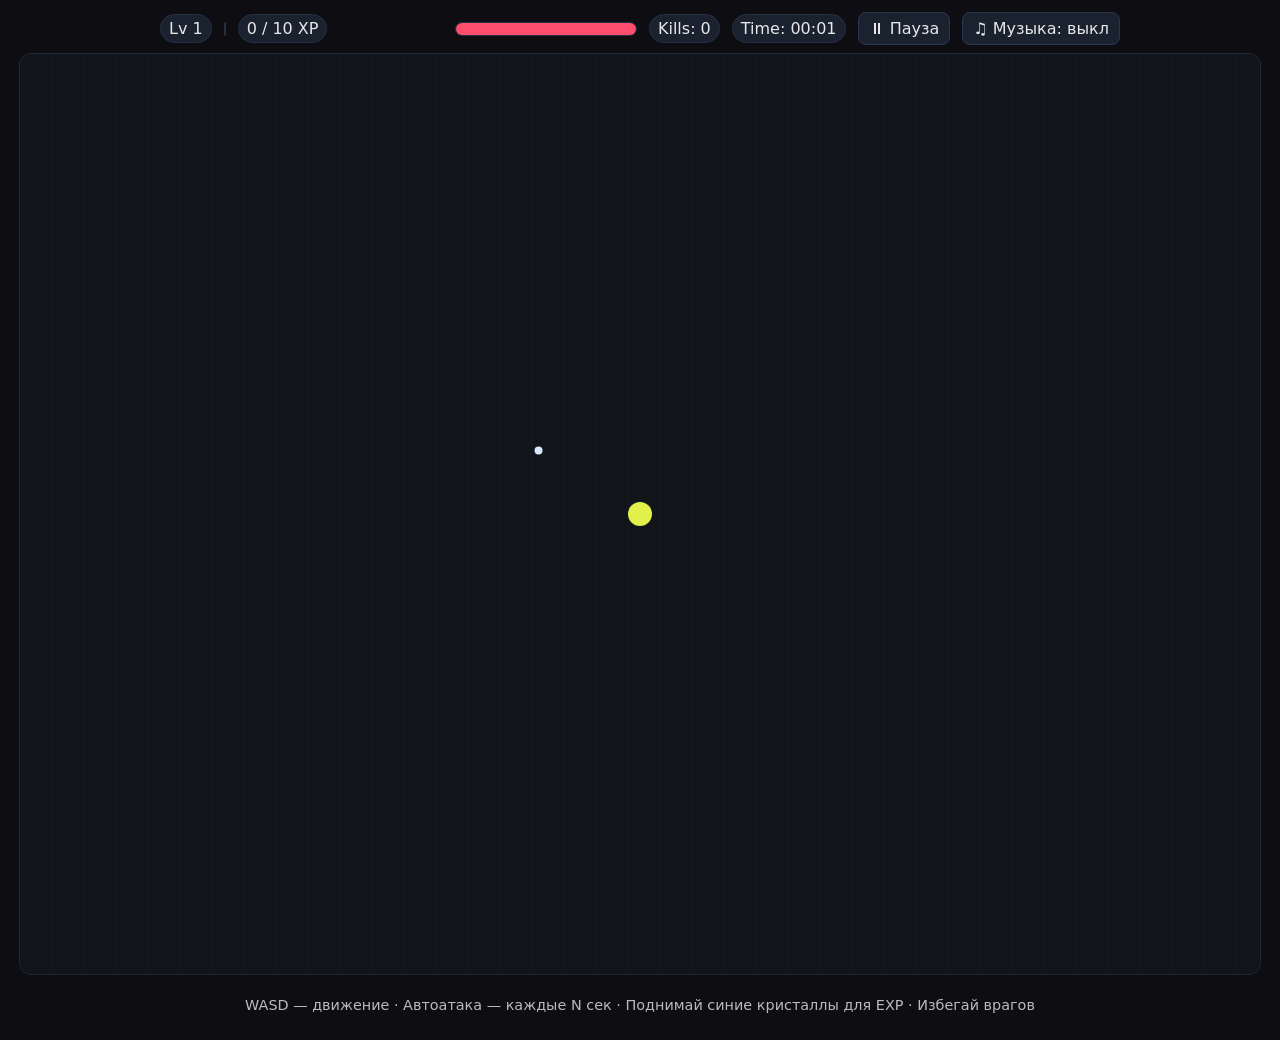
==== index.html @ 661fea69 "1" ====
<!DOCTYPE html>
<html lang="ru">
<head>
  <meta charset="utf-8" />
  <meta name="viewport" content="width=device-width, initial-scale=1" />
  <title>VSurvivors‑lite — HTML5 prototype</title>
  <style>
    html, body { height: 100%; margin: 0; background:#0e0e12; color:#e7e7ea; font-family: system-ui, -apple-system, Segoe UI, Roboto, Ubuntu, Cantarell, Noto Sans, Helvetica, Arial, "Apple Color Emoji", "Segoe UI Emoji"; }
    #wrap { display:flex; flex-direction:column; align-items:center; gap:8px; padding:12px; }
    canvas { background:#111418; border:1px solid #1f2733; border-radius:12px; image-rendering: pixelated; }
    .hud { width: min(960px, 98vw); display:flex; justify-content:space-between; align-items:center; gap:8px; }
    .hud .row { display:flex; align-items:center; gap:12px; }
    .bar { flex:1; height:12px; background:#1a2230; border-radius:8px; overflow:hidden; border:1px solid #263044; }
    .bar>i { display:block; height:100%; background:#3aa0ff; width:0%; transition:width 120ms linear; }
    .bar.hp>i { background:#ff4d6d; }
    .pill { padding:4px 8px; background:#1a2230; border:1px solid #263044; border-radius:999px; font-variant-numeric: tabular-nums; }
    .btn { padding:6px 10px; background:#1a2230; border:1px solid #2a3650; border-radius:8px; cursor:pointer; user-select:none; }
    .btn:hover { background:#212a3a; }
    .levelup { position:fixed; inset:0; display:none; place-items:center; backdrop-filter: blur(2px); }
    .card { background:#121620; border:1px solid #2a3650; border-radius:16px; padding:16px; width:min(420px, 92vw); }
    .opts { display:grid; gap:8px; margin-top:12px; }
    .opt { padding:10px; border:1px solid #33425f; border-radius:12px; cursor:pointer; background:#161b28; }
    .opt:hover { background:#1b2132; }
    .muted { opacity:.8; font-size:.9em; }
    /* XP popups overlay */
#fx { position: fixed; inset: 0; pointer-events: none; }
.xppop {
  position: fixed;
  font-weight: 700;
  text-shadow: 0 1px 0 #0007;
  opacity: 0;
  transform: translate(-50%, 8px) scale(0.98);
  transition: transform .8s ease-out, opacity .8s ease-out;
}
.xppop.show { opacity: 1; transform: translate(-50%, -18px) scale(1); }

  </style>
</head>
<body>
  <div id="wrap">
    <div id="fx"></div>
    <div class="hud">
      <div class="row">
        <span class="pill">Lv <span id="lvl">1</span></span>
        <div class="bar"><i id="xpbar"></i></div>
        <span class="pill" id="xptext">0 / 10 XP</span>

      </div>
      <div class="row">
        <div class="bar hp" style="width:180px"><i id="hpbar"></i></div>
        <span class="pill">Kills: <span id="kills">0</span></span>
        <span class="pill">Time: <span id="time">00:00</span></span>
        <span class="btn" id="pauseBtn">⏸︎ Пауза</span>
      </div>
    </div>
    <canvas id="game" width="1240" height="920"></canvas>
    <p class="muted">WASD — движение · Автоатака — каждые N сек · Поднимай синие кристаллы для EXP · Избегай врагов</p>
  </div>

  <div class="levelup" id="levelup">
    <div class="card">
      <h3>Повышение уровня!</h3>
      <p class="muted">Выберите апгрейд:</p>
      <div class="opts" id="opts"></div>
    </div>
  </div>

  <script>
(function(){
  'use strict';
  // Utils
  var clamp=function(n,a,b){return Math.max(a,Math.min(b,n));};
  var rand=function(a,b){return Math.random()*(b-a)+a;};
  var dist2=function(ax,ay,bx,by){var dx=ax-bx,dy=ay-by;return dx*dx+dy*dy;};
  var now=function(){return performance.now();};

  // Canvas + UI
  var cvs=document.getElementById('game');
  var ctx=cvs.getContext('2d');
  var W=cvs.width, H=cvs.height;
  var ui={
    lvl:document.getElementById('lvl'),
    xp:document.getElementById('xpbar'),
    hp:document.getElementById('hpbar'),
    kills:document.getElementById('kills'),
    time:document.getElementById('time'),
    pauseBtn:document.getElementById('pauseBtn'),
    levelup:document.getElementById('levelup'),
    opts:document.getElementById('opts'),
    xptext:document.getElementById('xptext'),
    fx:document.getElementById('fx')
};

  // Input (layout-agnostic)
  var keys=new Set();
  addEventListener('keydown',function(e){ var k=(e.key||'').toLowerCase(); keys.add(k); keys.add(e.code); if(['ArrowUp','ArrowDown','ArrowLeft','ArrowRight','Space'].indexOf(e.code)>=0) e.preventDefault(); });
  addEventListener('keyup',function(e){ var k=(e.key||'').toLowerCase(); keys.delete(k); keys.delete(e.code); });

  // Game state
  var game={ running:true, t0:now(), seconds:0, lastSpawn:0, spawnEvery:1300, enemies:[], projs:[], gems:[], chests:[], nextChestAt:120, kills:0, difficulty:0.5 };
  var player={ x:W/2, y:H/2, r:12, speed:190, hp:100, hpMax:100, xp:0, lvl:1, xpNext:10, cd:1.2, dmg:10, lastAtk:0, invul:0, xpBonus:0, projCount:1 };

  // Time helpers
  var last=now();
  var secAcc=0; function tMod(dt){ secAcc+=dt; if(secAcc>=1){ secAcc-=1; return true; } return false; }
  function fmtTime(s){ s|=0; var m=(s/60)|0; var r=(s%60)|0; return (('0'+m).slice(-2))+':'+(('0'+r).slice(-2)); }

  // Systems
  function spawnEnemy(){
    var edge=(Math.random()*4)|0, m=30; var x=rand(0,W), y=rand(0,H);
    if(edge===0){x=-m;y=rand(0,H);} if(edge===1){x=W+m;y=rand(0,H);} if(edge===2){y=-m;x=rand(0,W);} if(edge===3){y=H+m;x=rand(0,W);} 
    var speed=rand(25,45)+game.difficulty*3; var hp=10+game.difficulty*3; 
    game.enemies.push({x:x,y:y,r:10,speed:speed,hp:hp,hpMax:hp,touchDmg:8});
  }
  function nearestEnemy(x,y){ var best=null,bd2=1e9; for(var i=0;i<game.enemies.length;i++){ var e=game.enemies[i]; var d2=dist2(x,y,e.x,e.y); if(d2<bd2){bd2=d2; best=e;} } return best; }
  function fireAuto(){
    var t=now()/1000; if(t-player.lastAtk<player.cd) return; var target=nearestEnemy(player.x,player.y); if(!target) return; player.lastAtk=t;
    var dx=target.x-player.x, dy=target.y-player.y; var base=Math.atan2(dy,dx); var n=Math.max(1,Math.floor(player.projCount)); var spread=0.17;
    for(var i=0;i<n;i++){ var off=(i-(n-1)/2)*spread; var ang=base+off; var vx=Math.cos(ang)*260, vy=Math.sin(ang)*260; game.projs.push({x:player.x,y:player.y,r:4,vx:vx,vy:vy,life:1.8,dmg:player.dmg}); }
  }
  function dropGem(x,y){ game.gems.push({x:x,y:y,r:5,xp:2}); }
  function spawnChest(){ var m=40; var x=rand(m,W-m), y=rand(m,H-m); game.chests.push({x:x,y:y}); }
  function openChest(){
    var rewards=[
      {name:'Сила +3',apply:function(){player.dmg+=3;}},
      {name:'Скорострельность +10%',apply:function(){player.cd=player.cd*0.9;}},
      {name:'Скорость +10%',apply:function(){player.speed=player.speed*1.1;}},
      {name:'Опыт +1 за кристалл',apply:function(){player.xpBonus+=1;}},
      {name:'Доп. снаряд +1',apply:function(){player.projCount+=1;}},
      {name:'Здоровье +15',apply:function(){player.hpMax+=15; player.hp=player.hpMax;}}
    ];
    var r=rewards[(Math.random()*rewards.length)|0];
    ui.opts.innerHTML='';
    var info=document.createElement('div'); info.className='opt'; info.innerHTML='<b>Сундук!</b><div class="muted">Награда: '+r.name+'</div>';
    var ok=document.createElement('div'); ok.className='opt'; ok.innerHTML='<b>Забрать</b>';
    ok.onclick=function(){ r.apply(); ui.levelup.style.display='none'; game.running=true; };
    ui.opts.appendChild(info); ui.opts.appendChild(ok);
    ui.levelup.style.display='grid'; game.running=false;
  }
  function levelUp(){
    player.lvl++; player.xp=0; player.xpNext=Math.floor(player.xpNext*1.35+2);
    var pool=[
      {name:'Сила +3',apply:function(){player.dmg+=3;},desc:'Увеличивает урон автоатаки'},
      {name:'Скорострельность +10%',apply:function(){player.cd=player.cd*0.9;},desc:'Снижает перезарядку'},
      {name:'Скорость +10%',apply:function(){player.speed=player.speed*1.1;},desc:'Быстрее двигаться'},
      {name:'Опыт +1 за кристалл',apply:function(){player.xpBonus+=1;},desc:'Больше EXP с дропа'},
      {name:'Доп. снаряд +1',apply:function(){player.projCount+=1;},desc:'Больше выстрелов'},
      {name:'Здоровье +15',apply:function(){player.hpMax+=15; player.hp=player.hpMax;},desc:'Полное исцеление'}
    ];
    // shuffle
    for(var i=pool.length-1;i>0;i--){ var j=(Math.random()*(i+1))|0; var tmp=pool[i]; pool[i]=pool[j]; pool[j]=tmp; }
    var choices=pool.slice(0,3);
    ui.opts.innerHTML='';
    choices.forEach(function(c){ var el=document.createElement('div'); el.className='opt'; el.innerHTML='<b>'+c.name+'</b><div class="muted">'+c.desc+'</div>'; el.onclick=function(){ c.apply(); ui.levelup.style.display='none'; game.running=true; }; ui.opts.appendChild(el); });
    ui.levelup.style.display='grid'; game.running=false;
  }

  // Loop
  function tick(){ var t=now(); var dt=(t-last)/1000; last=t; if(game.running){ update(dt,t); render(); } requestAnimationFrame(tick); }

  function update(dt,t){
    game.seconds+=dt; if(tMod(dt)){ game.difficulty+=0.01; ui.time.textContent=fmtTime(game.seconds); }
    // movement
    var ax=0, ay=0; if(keys.has('w')||keys.has('arrowup')||keys.has('KeyW')) ay-=1; if(keys.has('s')||keys.has('arrowdown')||keys.has('KeyS')) ay+=1; if(keys.has('a')||keys.has('arrowleft')||keys.has('KeyA')) ax-=1; if(keys.has('d')||keys.has('arrowright')||keys.has('KeyD')) ax+=1; var len=Math.hypot(ax,ay)||1; player.x+=ax/len*player.speed*dt; player.y+=ay/len*player.speed*dt; player.x=clamp(player.x,player.r,W-player.r); player.y=clamp(player.y,player.r,H-player.r); player.invul=Math.max(0,player.invul-dt*1000);
    // spawn enemies
    if(t-game.lastSpawn>Math.max(250,game.spawnEvery-game.difficulty*40)){ game.lastSpawn=t; spawnEnemy(); }
    // timed chest
    if(game.seconds>=game.nextChestAt){ spawnChest(); game.nextChestAt+=120; }
    // enemies pursue
    for(var i=0;i<game.enemies.length;i++){ var e=game.enemies[i]; var dx=player.x-e.x, dy=player.y-e.y; var l=Math.hypot(dx,dy)||1; e.x+=dx/l*e.speed*dt; e.y+=dy/l*e.speed*dt; }
    // fire
    fireAuto();
    // projectiles
    for(i=0;i<game.projs.length;i++){ var p=game.projs[i]; p.x+=p.vx*dt; p.y+=p.vy*dt; p.life-=dt; }
    // proj vs enemy
    for(i=0;i<game.projs.length;i++){ p=game.projs[i]; if(p.life<=0) continue; for(var j=0;j<game.enemies.length;j++){ e=game.enemies[j]; var rr=p.r+e.r; if(dist2(p.x,p.y,e.x,e.y)<=rr*rr){ e.hp-=p.dmg; p.life=0; break; } } }
    // deaths
    for(i=game.enemies.length-1;i>=0;i--){ e=game.enemies[i]; if(e.hp<=0){ game.enemies.splice(i,1); game.kills++; ui.kills.textContent=game.kills; dropGem(e.x,e.y); } }
    // contact dmg
    for(i=0;i<game.enemies.length;i++){ e=game.enemies[i]; rr=player.r+e.r; if(player.invul<=0 && dist2(player.x,player.y,e.x,e.y)<=rr*rr){ player.hp-=e.touchDmg; player.invul=550; if(player.hp<=0){ gameOver(); return; } } }
    // gem magnet
    for(i=0;i<game.gems.length;i++){ var g=game.gems[i]; var d2=dist2(player.x,player.y,g.x,g.y); if(d2<140*140){ var d=Math.sqrt(d2)||1; var vx=(player.x-g.x)/d*120, vy=(player.y-g.y)/d*120; g.x+=vx*dt; g.y+=vy*dt; } }
    // gem pickup
    for(i=game.gems.length-1;i>=0;i--){ g=game.gems[i]; rr=player.r+g.r; if(dist2(player.x,player.y,g.x,g.y)<=rr*rr){var gained = g.xp + player.xpBonus;
    player.xp += gained; showXp('+ ' + gained + ' XP');game.gems.splice(i,1);if (player.xp >= player.xpNext) levelUp(); } }
    
    // chest pickup
    for(i=game.chests.length-1;i>=0;i--){ var c=game.chests[i]; rr=player.r+10; if(dist2(player.x,player.y,c.x,c.y)<=rr*rr){ openChest(); game.chests.splice(i,1); } }
    // cleanup
    game.projs=game.projs.filter(function(p2){ return p2.life>0 && p2.x>-20 && p2.x<W+20 && p2.y>-20 && p2.y<H+20; });
    // UI
    ui.lvl.textContent=player.lvl; ui.xp.style.width=Math.min(100,(player.xp/player.xpNext)*100)+'%'; 
    ui.hp.style.width=Math.max(0,(player.hp/player.hpMax)*100)+'%';
    if (ui.xptext) {
        ui.xptext.textContent = Math.floor(player.xp) + ' / ' + player.xpNext + ' XP';
}

  }

  function render(){
    ctx.clearRect(0,0,W,H);
    // grid
    ctx.save(); ctx.strokeStyle='#151a22'; ctx.lineWidth=1; var x; for(x=0;x<=W;x+=32){ ctx.beginPath(); ctx.moveTo(x,0); ctx.lineTo(x,H); ctx.stroke(); } for(var y=0;y<=H;y+=32){ ctx.beginPath(); ctx.moveTo(0,y); ctx.lineTo(W,y); ctx.stroke(); } ctx.restore();
    // chests
    for(var i=0;i<game.chests.length;i++){ var c=game.chests[i]; drawChest(c.x,c.y); }
    // gems
    for(i=0;i<game.gems.length;i++){ var g=game.gems[i]; drawCircle(g.x,g.y,g.r,'#49a6ff'); drawRing(g.x,g.y,g.r+2,'#2d6ea8'); }
    // enemies
    for(i=0;i<game.enemies.length;i++){ var e=game.enemies[i]; drawCircle(e.x,e.y,e.r,'#9b2d30'); var pct=clamp(e.hp/e.hpMax,0,1); drawArcRing(e.x,e.y,e.r+3,0,Math.PI*2*pct,'#c9484d'); }
    // projectiles
    for(i=0;i<game.projs.length;i++){ var p=game.projs[i]; drawCircle(p.x,p.y,p.r,'#d6e8ff'); }
    // player
    drawCircle(player.x,player.y,player.r,'#e2f04b'); if(player.invul>0) drawRing(player.x,player.y,player.r+4,'#e2f04b55');
  }

  function drawCircle(x,y,r,fill){ ctx.beginPath(); ctx.arc(x,y,r,0,Math.PI*2); ctx.fillStyle=fill; ctx.fill(); }
  function drawRing(x,y,r,stroke){ ctx.beginPath(); ctx.arc(x,y,r,0,Math.PI*2); ctx.strokeStyle=stroke; ctx.lineWidth=2; ctx.stroke(); }
  function drawArcRing(x,y,r,a0,a1,stroke){ ctx.beginPath(); ctx.arc(x,y,r,a0,a1); ctx.strokeStyle=stroke; ctx.lineWidth=3; ctx.stroke(); }
  function drawChest(x,y){ ctx.save(); ctx.translate(x,y); ctx.fillStyle='#cfa84a'; ctx.strokeStyle='#8c6b1d'; ctx.lineWidth=2; ctx.beginPath(); ctx.rect(-10,-8,20,16); ctx.fill(); ctx.stroke(); ctx.beginPath(); ctx.moveTo(-10,-2); ctx.lineTo(10,-2); ctx.stroke(); ctx.restore(); }
  function showXp(txt){
  try {
    var anchor = ui.xptext || ui.lvl;            // где показывать всплывашку
    var r = anchor.getBoundingClientRect();
    var el = document.createElement('div');
    el.className = 'xppop';
    el.textContent = txt;
    el.style.left = (r.left + r.width/2) + 'px';
    el.style.top  = (r.top - 6) + 'px';
    ui.fx.appendChild(el);
    // анимация
    requestAnimationFrame(function(){ el.classList.add('show'); });
    setTimeout(function(){
      el.style.opacity='0';
      el.style.transform='translate(-50%,-30px) scale(0.98)';
    }, 600);
    setTimeout(function(){ el.remove(); }, 900);
  } catch(e) { /* no-op */ }
}


  function gameOver(){ ui.levelup.style.display='grid'; ui.opts.innerHTML=''; var over=document.createElement('div'); over.className='opt'; over.innerHTML='<b>Игра окончена</b><div class="muted">Убитых: '+game.kills+' · Время: '+fmtTime(game.seconds)+'</div>'; var retry=document.createElement('div'); retry.className='opt'; retry.innerHTML='<b>Начать заново</b>'; retry.onclick=function(){ location.reload(); }; ui.opts.appendChild(over); ui.opts.appendChild(retry); game.running=false; }

  // Pause + Music button
  ui.pauseBtn.onclick=function(){ game.running=!game.running; ui.pauseBtn.textContent=game.running?'⏸︎ Пауза':'▶ Продолжить'; };
  (function(){ var btn=document.createElement('span'); btn.className='btn'; btn.id='musicBtn'; btn.textContent='♫ Музыка: выкл'; ui.pauseBtn.parentElement.appendChild(btn); ui.musicBtn=btn; ui.musicBtn.onclick=toggleMusic; })();

  // Music (simple chiptune)
  // ======= Music (MP3 playback) =======
let music = {
  audio: null,
  playing: false
};

function toggleMusic() {
  if (!music.audio) {
    // замените путь на свой mp3-файл
    music.audio = new Audio("music/arcade_theme.mp3");
    music.audio.loop = true;
    music.audio.volume = 0.03;
  }

  if (!music.playing) {
    music.audio.play();
    music.playing = true;
    ui.musicBtn.textContent = "♫ Музыка: вкл";
  } else {
    music.audio.pause();
    music.playing = false;
    ui.musicBtn.textContent = "♫ Музыка: выкл";
  }
}

  // Kickoff
  requestAnimationFrame(tick);
})();
</script>
</body>
</html>
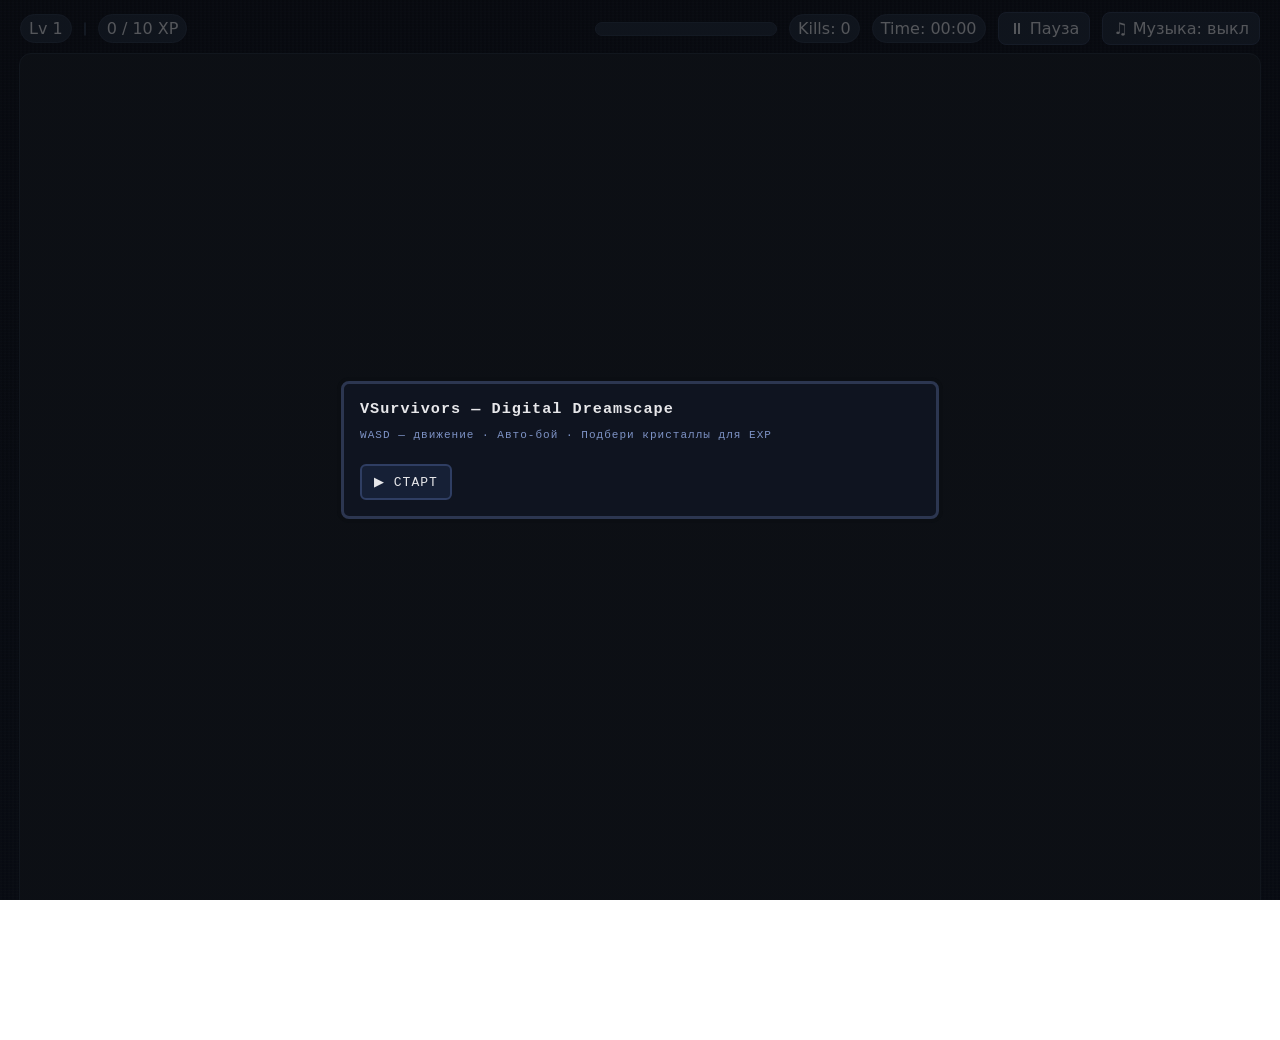
==== commit 9be60f99: "alpha_0.1v" ====
--- a/index.html
+++ b/index.html
@@ -3,61 +3,61 @@
 <head>
   <meta charset="utf-8" />
   <meta name="viewport" content="width=device-width, initial-scale=1" />
-  <title>VSurvivors‑lite — HTML5 prototype</title>
-  <style>
-    html, body { height: 100%; margin: 0; background:#0e0e12; color:#e7e7ea; font-family: system-ui, -apple-system, Segoe UI, Roboto, Ubuntu, Cantarell, Noto Sans, Helvetica, Arial, "Apple Color Emoji", "Segoe UI Emoji"; }
-    #wrap { display:flex; flex-direction:column; align-items:center; gap:8px; padding:12px; }
-    canvas { background:#111418; border:1px solid #1f2733; border-radius:12px; image-rendering: pixelated; }
-    .hud { width: min(960px, 98vw); display:flex; justify-content:space-between; align-items:center; gap:8px; }
-    .hud .row { display:flex; align-items:center; gap:12px; }
-    .bar { flex:1; height:12px; background:#1a2230; border-radius:8px; overflow:hidden; border:1px solid #263044; }
-    .bar>i { display:block; height:100%; background:#3aa0ff; width:0%; transition:width 120ms linear; }
-    .bar.hp>i { background:#ff4d6d; }
-    .pill { padding:4px 8px; background:#1a2230; border:1px solid #263044; border-radius:999px; font-variant-numeric: tabular-nums; }
-    .btn { padding:6px 10px; background:#1a2230; border:1px solid #2a3650; border-radius:8px; cursor:pointer; user-select:none; }
-    .btn:hover { background:#212a3a; }
-    .levelup { position:fixed; inset:0; display:none; place-items:center; backdrop-filter: blur(2px); }
-    .card { background:#121620; border:1px solid #2a3650; border-radius:16px; padding:16px; width:min(420px, 92vw); }
-    .opts { display:grid; gap:8px; margin-top:12px; }
-    .opt { padding:10px; border:1px solid #33425f; border-radius:12px; cursor:pointer; background:#161b28; }
-    .opt:hover { background:#1b2132; }
-    .muted { opacity:.8; font-size:.9em; }
-    /* XP popups overlay */
-#fx { position: fixed; inset: 0; pointer-events: none; }
-.xppop {
-  position: fixed;
-  font-weight: 700;
-  text-shadow: 0 1px 0 #0007;
-  opacity: 0;
-  transform: translate(-50%, 8px) scale(0.98);
-  transition: transform .8s ease-out, opacity .8s ease-out;
-}
-.xppop.show { opacity: 1; transform: translate(-50%, -18px) scale(1); }
-
-  </style>
+  <title>VSurvivors-lite — Digital Dreamscape</title>
+  <link rel="stylesheet" href="css/style.css">
 </head>
 <body>
   <div id="wrap">
+    <!-- FX overlay для всплывающих +XP -->
     <div id="fx"></div>
+
+    <!-- HUD -->
     <div class="hud">
       <div class="row">
         <span class="pill">Lv <span id="lvl">1</span></span>
         <div class="bar"><i id="xpbar"></i></div>
         <span class="pill" id="xptext">0 / 10 XP</span>
-
       </div>
       <div class="row">
         <div class="bar hp" style="width:180px"><i id="hpbar"></i></div>
         <span class="pill">Kills: <span id="kills">0</span></span>
         <span class="pill">Time: <span id="time">00:00</span></span>
         <span class="btn" id="pauseBtn">⏸︎ Пауза</span>
+        <span class="btn" id="musicBtn">♫ Музыка: выкл</span>
       </div>
     </div>
+
+    <!-- Игровое поле -->
     <canvas id="game" width="1240" height="920"></canvas>
+
     <p class="muted">WASD — движение · Автоатака — каждые N сек · Поднимай синие кристаллы для EXP · Избегай врагов</p>
+  </div><!-- /wrap -->
+
+  <!-- START overlay -->
+  <div class="overlay pixel" id="startOverlay">
+    <div class="card-px">
+      <h3 class="hdr-px">VSurvivors — Digital Dreamscape</h3>
+      <p class="mini-hint">WASD — движение · Авто-бой · Подбери кристаллы для EXP</p>
+      <div class="btn-px" id="startBtn">▶ СТАРТ</div>
+    </div>
   </div>
 
-  <div class="levelup" id="levelup">
+  <!-- STORY overlay -->
+  <div class="overlay pixel" id="storyOverlay" style="display:none">
+    <div class="card-px">
+      <div class="story-wrap">
+        <div class="portrait">
+          <img id="storyAvatar" src="img/portrait_default.gif" alt="avatar">
+        </div>
+        <div class="txt-px" id="storyText"></div>
+      </div>
+      <div class="btn-px" id="storyOk" style="display:none">Продолжить</div>
+      <div class="mini-hint" id="storyHint" style="display:none">Нажми, чтобы продолжить…</div>
+    </div>
+  </div>
+
+  <!-- Level Up overlay -->
+  <div class="levelup" id="levelup" style="display:none">
     <div class="card">
       <h3>Повышение уровня!</h3>
       <p class="muted">Выберите апгрейд:</p>
@@ -65,214 +65,6 @@
     </div>
   </div>
 
-  <script>
-(function(){
-  'use strict';
-  // Utils
-  var clamp=function(n,a,b){return Math.max(a,Math.min(b,n));};
-  var rand=function(a,b){return Math.random()*(b-a)+a;};
-  var dist2=function(ax,ay,bx,by){var dx=ax-bx,dy=ay-by;return dx*dx+dy*dy;};
-  var now=function(){return performance.now();};
-
-  // Canvas + UI
-  var cvs=document.getElementById('game');
-  var ctx=cvs.getContext('2d');
-  var W=cvs.width, H=cvs.height;
-  var ui={
-    lvl:document.getElementById('lvl'),
-    xp:document.getElementById('xpbar'),
-    hp:document.getElementById('hpbar'),
-    kills:document.getElementById('kills'),
-    time:document.getElementById('time'),
-    pauseBtn:document.getElementById('pauseBtn'),
-    levelup:document.getElementById('levelup'),
-    opts:document.getElementById('opts'),
-    xptext:document.getElementById('xptext'),
-    fx:document.getElementById('fx')
-};
-
-  // Input (layout-agnostic)
-  var keys=new Set();
-  addEventListener('keydown',function(e){ var k=(e.key||'').toLowerCase(); keys.add(k); keys.add(e.code); if(['ArrowUp','ArrowDown','ArrowLeft','ArrowRight','Space'].indexOf(e.code)>=0) e.preventDefault(); });
-  addEventListener('keyup',function(e){ var k=(e.key||'').toLowerCase(); keys.delete(k); keys.delete(e.code); });
-
-  // Game state
-  var game={ running:true, t0:now(), seconds:0, lastSpawn:0, spawnEvery:1300, enemies:[], projs:[], gems:[], chests:[], nextChestAt:120, kills:0, difficulty:0.5 };
-  var player={ x:W/2, y:H/2, r:12, speed:190, hp:100, hpMax:100, xp:0, lvl:1, xpNext:10, cd:1.2, dmg:10, lastAtk:0, invul:0, xpBonus:0, projCount:1 };
-
-  // Time helpers
-  var last=now();
-  var secAcc=0; function tMod(dt){ secAcc+=dt; if(secAcc>=1){ secAcc-=1; return true; } return false; }
-  function fmtTime(s){ s|=0; var m=(s/60)|0; var r=(s%60)|0; return (('0'+m).slice(-2))+':'+(('0'+r).slice(-2)); }
-
-  // Systems
-  function spawnEnemy(){
-    var edge=(Math.random()*4)|0, m=30; var x=rand(0,W), y=rand(0,H);
-    if(edge===0){x=-m;y=rand(0,H);} if(edge===1){x=W+m;y=rand(0,H);} if(edge===2){y=-m;x=rand(0,W);} if(edge===3){y=H+m;x=rand(0,W);} 
-    var speed=rand(25,45)+game.difficulty*3; var hp=10+game.difficulty*3; 
-    game.enemies.push({x:x,y:y,r:10,speed:speed,hp:hp,hpMax:hp,touchDmg:8});
-  }
-  function nearestEnemy(x,y){ var best=null,bd2=1e9; for(var i=0;i<game.enemies.length;i++){ var e=game.enemies[i]; var d2=dist2(x,y,e.x,e.y); if(d2<bd2){bd2=d2; best=e;} } return best; }
-  function fireAuto(){
-    var t=now()/1000; if(t-player.lastAtk<player.cd) return; var target=nearestEnemy(player.x,player.y); if(!target) return; player.lastAtk=t;
-    var dx=target.x-player.x, dy=target.y-player.y; var base=Math.atan2(dy,dx); var n=Math.max(1,Math.floor(player.projCount)); var spread=0.17;
-    for(var i=0;i<n;i++){ var off=(i-(n-1)/2)*spread; var ang=base+off; var vx=Math.cos(ang)*260, vy=Math.sin(ang)*260; game.projs.push({x:player.x,y:player.y,r:4,vx:vx,vy:vy,life:1.8,dmg:player.dmg}); }
-  }
-  function dropGem(x,y){ game.gems.push({x:x,y:y,r:5,xp:2}); }
-  function spawnChest(){ var m=40; var x=rand(m,W-m), y=rand(m,H-m); game.chests.push({x:x,y:y}); }
-  function openChest(){
-    var rewards=[
-      {name:'Сила +3',apply:function(){player.dmg+=3;}},
-      {name:'Скорострельность +10%',apply:function(){player.cd=player.cd*0.9;}},
-      {name:'Скорость +10%',apply:function(){player.speed=player.speed*1.1;}},
-      {name:'Опыт +1 за кристалл',apply:function(){player.xpBonus+=1;}},
-      {name:'Доп. снаряд +1',apply:function(){player.projCount+=1;}},
-      {name:'Здоровье +15',apply:function(){player.hpMax+=15; player.hp=player.hpMax;}}
-    ];
-    var r=rewards[(Math.random()*rewards.length)|0];
-    ui.opts.innerHTML='';
-    var info=document.createElement('div'); info.className='opt'; info.innerHTML='<b>Сундук!</b><div class="muted">Награда: '+r.name+'</div>';
-    var ok=document.createElement('div'); ok.className='opt'; ok.innerHTML='<b>Забрать</b>';
-    ok.onclick=function(){ r.apply(); ui.levelup.style.display='none'; game.running=true; };
-    ui.opts.appendChild(info); ui.opts.appendChild(ok);
-    ui.levelup.style.display='grid'; game.running=false;
-  }
-  function levelUp(){
-    player.lvl++; player.xp=0; player.xpNext=Math.floor(player.xpNext*1.35+2);
-    var pool=[
-      {name:'Сила +3',apply:function(){player.dmg+=3;},desc:'Увеличивает урон автоатаки'},
-      {name:'Скорострельность +10%',apply:function(){player.cd=player.cd*0.9;},desc:'Снижает перезарядку'},
-      {name:'Скорость +10%',apply:function(){player.speed=player.speed*1.1;},desc:'Быстрее двигаться'},
-      {name:'Опыт +1 за кристалл',apply:function(){player.xpBonus+=1;},desc:'Больше EXP с дропа'},
-      {name:'Доп. снаряд +1',apply:function(){player.projCount+=1;},desc:'Больше выстрелов'},
-      {name:'Здоровье +15',apply:function(){player.hpMax+=15; player.hp=player.hpMax;},desc:'Полное исцеление'}
-    ];
-    // shuffle
-    for(var i=pool.length-1;i>0;i--){ var j=(Math.random()*(i+1))|0; var tmp=pool[i]; pool[i]=pool[j]; pool[j]=tmp; }
-    var choices=pool.slice(0,3);
-    ui.opts.innerHTML='';
-    choices.forEach(function(c){ var el=document.createElement('div'); el.className='opt'; el.innerHTML='<b>'+c.name+'</b><div class="muted">'+c.desc+'</div>'; el.onclick=function(){ c.apply(); ui.levelup.style.display='none'; game.running=true; }; ui.opts.appendChild(el); });
-    ui.levelup.style.display='grid'; game.running=false;
-  }
-
-  // Loop
-  function tick(){ var t=now(); var dt=(t-last)/1000; last=t; if(game.running){ update(dt,t); render(); } requestAnimationFrame(tick); }
-
-  function update(dt,t){
-    game.seconds+=dt; if(tMod(dt)){ game.difficulty+=0.01; ui.time.textContent=fmtTime(game.seconds); }
-    // movement
-    var ax=0, ay=0; if(keys.has('w')||keys.has('arrowup')||keys.has('KeyW')) ay-=1; if(keys.has('s')||keys.has('arrowdown')||keys.has('KeyS')) ay+=1; if(keys.has('a')||keys.has('arrowleft')||keys.has('KeyA')) ax-=1; if(keys.has('d')||keys.has('arrowright')||keys.has('KeyD')) ax+=1; var len=Math.hypot(ax,ay)||1; player.x+=ax/len*player.speed*dt; player.y+=ay/len*player.speed*dt; player.x=clamp(player.x,player.r,W-player.r); player.y=clamp(player.y,player.r,H-player.r); player.invul=Math.max(0,player.invul-dt*1000);
-    // spawn enemies
-    if(t-game.lastSpawn>Math.max(250,game.spawnEvery-game.difficulty*40)){ game.lastSpawn=t; spawnEnemy(); }
-    // timed chest
-    if(game.seconds>=game.nextChestAt){ spawnChest(); game.nextChestAt+=120; }
-    // enemies pursue
-    for(var i=0;i<game.enemies.length;i++){ var e=game.enemies[i]; var dx=player.x-e.x, dy=player.y-e.y; var l=Math.hypot(dx,dy)||1; e.x+=dx/l*e.speed*dt; e.y+=dy/l*e.speed*dt; }
-    // fire
-    fireAuto();
-    // projectiles
-    for(i=0;i<game.projs.length;i++){ var p=game.projs[i]; p.x+=p.vx*dt; p.y+=p.vy*dt; p.life-=dt; }
-    // proj vs enemy
-    for(i=0;i<game.projs.length;i++){ p=game.projs[i]; if(p.life<=0) continue; for(var j=0;j<game.enemies.length;j++){ e=game.enemies[j]; var rr=p.r+e.r; if(dist2(p.x,p.y,e.x,e.y)<=rr*rr){ e.hp-=p.dmg; p.life=0; break; } } }
-    // deaths
-    for(i=game.enemies.length-1;i>=0;i--){ e=game.enemies[i]; if(e.hp<=0){ game.enemies.splice(i,1); game.kills++; ui.kills.textContent=game.kills; dropGem(e.x,e.y); } }
-    // contact dmg
-    for(i=0;i<game.enemies.length;i++){ e=game.enemies[i]; rr=player.r+e.r; if(player.invul<=0 && dist2(player.x,player.y,e.x,e.y)<=rr*rr){ player.hp-=e.touchDmg; player.invul=550; if(player.hp<=0){ gameOver(); return; } } }
-    // gem magnet
-    for(i=0;i<game.gems.length;i++){ var g=game.gems[i]; var d2=dist2(player.x,player.y,g.x,g.y); if(d2<140*140){ var d=Math.sqrt(d2)||1; var vx=(player.x-g.x)/d*120, vy=(player.y-g.y)/d*120; g.x+=vx*dt; g.y+=vy*dt; } }
-    // gem pickup
-    for(i=game.gems.length-1;i>=0;i--){ g=game.gems[i]; rr=player.r+g.r; if(dist2(player.x,player.y,g.x,g.y)<=rr*rr){var gained = g.xp + player.xpBonus;
-    player.xp += gained; showXp('+ ' + gained + ' XP');game.gems.splice(i,1);if (player.xp >= player.xpNext) levelUp(); } }
-    
-    // chest pickup
-    for(i=game.chests.length-1;i>=0;i--){ var c=game.chests[i]; rr=player.r+10; if(dist2(player.x,player.y,c.x,c.y)<=rr*rr){ openChest(); game.chests.splice(i,1); } }
-    // cleanup
-    game.projs=game.projs.filter(function(p2){ return p2.life>0 && p2.x>-20 && p2.x<W+20 && p2.y>-20 && p2.y<H+20; });
-    // UI
-    ui.lvl.textContent=player.lvl; ui.xp.style.width=Math.min(100,(player.xp/player.xpNext)*100)+'%'; 
-    ui.hp.style.width=Math.max(0,(player.hp/player.hpMax)*100)+'%';
-    if (ui.xptext) {
-        ui.xptext.textContent = Math.floor(player.xp) + ' / ' + player.xpNext + ' XP';
-}
-
-  }
-
-  function render(){
-    ctx.clearRect(0,0,W,H);
-    // grid
-    ctx.save(); ctx.strokeStyle='#151a22'; ctx.lineWidth=1; var x; for(x=0;x<=W;x+=32){ ctx.beginPath(); ctx.moveTo(x,0); ctx.lineTo(x,H); ctx.stroke(); } for(var y=0;y<=H;y+=32){ ctx.beginPath(); ctx.moveTo(0,y); ctx.lineTo(W,y); ctx.stroke(); } ctx.restore();
-    // chests
-    for(var i=0;i<game.chests.length;i++){ var c=game.chests[i]; drawChest(c.x,c.y); }
-    // gems
-    for(i=0;i<game.gems.length;i++){ var g=game.gems[i]; drawCircle(g.x,g.y,g.r,'#49a6ff'); drawRing(g.x,g.y,g.r+2,'#2d6ea8'); }
-    // enemies
-    for(i=0;i<game.enemies.length;i++){ var e=game.enemies[i]; drawCircle(e.x,e.y,e.r,'#9b2d30'); var pct=clamp(e.hp/e.hpMax,0,1); drawArcRing(e.x,e.y,e.r+3,0,Math.PI*2*pct,'#c9484d'); }
-    // projectiles
-    for(i=0;i<game.projs.length;i++){ var p=game.projs[i]; drawCircle(p.x,p.y,p.r,'#d6e8ff'); }
-    // player
-    drawCircle(player.x,player.y,player.r,'#e2f04b'); if(player.invul>0) drawRing(player.x,player.y,player.r+4,'#e2f04b55');
-  }
-
-  function drawCircle(x,y,r,fill){ ctx.beginPath(); ctx.arc(x,y,r,0,Math.PI*2); ctx.fillStyle=fill; ctx.fill(); }
-  function drawRing(x,y,r,stroke){ ctx.beginPath(); ctx.arc(x,y,r,0,Math.PI*2); ctx.strokeStyle=stroke; ctx.lineWidth=2; ctx.stroke(); }
-  function drawArcRing(x,y,r,a0,a1,stroke){ ctx.beginPath(); ctx.arc(x,y,r,a0,a1); ctx.strokeStyle=stroke; ctx.lineWidth=3; ctx.stroke(); }
-  function drawChest(x,y){ ctx.save(); ctx.translate(x,y); ctx.fillStyle='#cfa84a'; ctx.strokeStyle='#8c6b1d'; ctx.lineWidth=2; ctx.beginPath(); ctx.rect(-10,-8,20,16); ctx.fill(); ctx.stroke(); ctx.beginPath(); ctx.moveTo(-10,-2); ctx.lineTo(10,-2); ctx.stroke(); ctx.restore(); }
-  function showXp(txt){
-  try {
-    var anchor = ui.xptext || ui.lvl;            // где показывать всплывашку
-    var r = anchor.getBoundingClientRect();
-    var el = document.createElement('div');
-    el.className = 'xppop';
-    el.textContent = txt;
-    el.style.left = (r.left + r.width/2) + 'px';
-    el.style.top  = (r.top - 6) + 'px';
-    ui.fx.appendChild(el);
-    // анимация
-    requestAnimationFrame(function(){ el.classList.add('show'); });
-    setTimeout(function(){
-      el.style.opacity='0';
-      el.style.transform='translate(-50%,-30px) scale(0.98)';
-    }, 600);
-    setTimeout(function(){ el.remove(); }, 900);
-  } catch(e) { /* no-op */ }
-}
-
-
-  function gameOver(){ ui.levelup.style.display='grid'; ui.opts.innerHTML=''; var over=document.createElement('div'); over.className='opt'; over.innerHTML='<b>Игра окончена</b><div class="muted">Убитых: '+game.kills+' · Время: '+fmtTime(game.seconds)+'</div>'; var retry=document.createElement('div'); retry.className='opt'; retry.innerHTML='<b>Начать заново</b>'; retry.onclick=function(){ location.reload(); }; ui.opts.appendChild(over); ui.opts.appendChild(retry); game.running=false; }
-
-  // Pause + Music button
-  ui.pauseBtn.onclick=function(){ game.running=!game.running; ui.pauseBtn.textContent=game.running?'⏸︎ Пауза':'▶ Продолжить'; };
-  (function(){ var btn=document.createElement('span'); btn.className='btn'; btn.id='musicBtn'; btn.textContent='♫ Музыка: выкл'; ui.pauseBtn.parentElement.appendChild(btn); ui.musicBtn=btn; ui.musicBtn.onclick=toggleMusic; })();
-
-  // Music (simple chiptune)
-  // ======= Music (MP3 playback) =======
-let music = {
-  audio: null,
-  playing: false
-};
-
-function toggleMusic() {
-  if (!music.audio) {
-    // замените путь на свой mp3-файл
-    music.audio = new Audio("music/arcade_theme.mp3");
-    music.audio.loop = true;
-    music.audio.volume = 0.03;
-  }
-
-  if (!music.playing) {
-    music.audio.play();
-    music.playing = true;
-    ui.musicBtn.textContent = "♫ Музыка: вкл";
-  } else {
-    music.audio.pause();
-    music.playing = false;
-    ui.musicBtn.textContent = "♫ Музыка: выкл";
-  }
-}
-
-  // Kickoff
-  requestAnimationFrame(tick);
-})();
-</script>
+  <script src="js/game.js"></script>
 </body>
 </html>
--- a/css/style.css
+++ b/css/style.css
@@ -0,0 +1,112 @@
+html, body {
+  height: 100%;
+  margin: 0;
+  color: #e7e7ea;
+  font-family: system-ui, -apple-system, Segoe UI, Roboto, Ubuntu, Cantarell, Noto Sans, Helvetica, Arial, "Apple Color Emoji", "Segoe UI Emoji";
+  background: none !important;
+  overflow: hidden;
+}
+
+/* Псевдо-элемент делает эффект за всем контентом */
+/* === Глитч-фон с тревогой при низком HP === */
+body::before {
+  content: "";
+  position: fixed;
+  inset: 0;
+  z-index: -1;
+  pointer-events: none;
+  background:
+    linear-gradient(177deg, #0a0b11 0%, #0c0f18 100%),
+    repeating-linear-gradient(90deg, rgba(255,255,255,0.02) 0px, rgba(255,255,255,0.02) 2px, transparent 2px, transparent 4px),
+    repeating-linear-gradient(0deg, rgba(255,255,255,0.015) 0px, rgba(255,255,255,0.015) 1px, transparent 1px, transparent 3px);
+  background-blend-mode: overlay;
+  animation: glitchShift 6s steps(4) infinite, glitchNoise 1.6s linear infinite;
+  filter: brightness(1.1) contrast(1.1);
+  opacity: 6;
+  transition: filter 0.4s ease, background-color 0.4s ease;
+}
+
+/* стандартные анимации */
+@keyframes glitchShift {
+  0%, 100% { background-position: 0 0, 0 0, 0 0; }
+  25% { background-position: 2px 1px, 2px 0, -1px 2px; }
+  50% { background-position: -2px -1px, -1px 2px, 1px -2px; }
+  75% { background-position: 1px -2px, -2px -1px, 0 1px; }
+}
+
+@keyframes glitchNoise {
+  0%, 100% { opacity: 0.95; filter: brightness(1.1) contrast(1.1); }
+  50% { opacity: 1; filter: brightness(1.2) contrast(1.25); }
+}
+
+/* ⚠️ мигающий эффект при низком HP */
+@keyframes glitchLowHP {
+  0%, 100% { background-color: rgba(255,0,0,0.05); filter: brightness(1.2) contrast(1.4); }
+  50% { background-color: rgba(255,0,0,0.25); filter: brightness(1.4) contrast(1.6); }
+}
+
+/* ... твой глитч-фон ... */
+.low-hp::before{
+  animation: glitchShift 6s steps(4) infinite, glitchNoise 1.6s linear infinite, glitchLowHP 1s ease-in-out infinite;
+}
+@keyframes glitchLowHP{
+  0%,100%{ background-color:rgba(255,0,0,0.05); filter:brightness(1.2) contrast(1.4); }
+  50%{ background-color:rgba(255,0,0,0.25); filter:brightness(1.4) contrast(1.6); }
+}
+
+
+
+
+
+
+#wrap { display:flex; flex-direction:column; align-items:center; gap:8px; padding:12px; }
+canvas { background:#111418; border:1px solid #1f2733; border-radius:12px; image-rendering: pixelated; }
+.hud { width: min(1240px, 98vw); display:flex; justify-content:space-between; align-items:center; gap:8px; }
+.hud .row { display:flex; align-items:center; gap:12px; }
+.bar { flex:1; height:12px; background:#1a2230; border-radius:8px; overflow:hidden; border:1px solid #263044; }
+.bar>i { display:block; height:100%; background:#3aa0ff; width:0%; transition:width 120ms linear; }
+.bar.hp>i { background:#ff4d6d; }
+.pill { padding:4px 8px; background:#1a2230; border:1px solid #263044; border-radius:999px; font-variant-numeric: tabular-nums; }
+.btn { padding:6px 10px; background:#1a2230; border:1px solid #2a3650; border-radius:8px; cursor:pointer; user-select:none; }
+.btn:hover { background:#212a3a; }
+.levelup { position:fixed; inset:0; display:grid; place-items:center; backdrop-filter: blur(2px); z-index: 9000; }
+.card { background:#121620; border:1px solid #2a3650; border-radius:16px; padding:16px; width:min(420px, 92vw); }
+.opts { display:grid; gap:8px; margin-top:12px; }
+.opt { padding:10px; border:1px solid #33425f; border-radius:12px; cursor:pointer; background:#161b28; }
+.opt:hover { background:#1b2132; }
+.muted { opacity:.8; font-size:.9em; }
+
+/* XP popups overlay */
+#fx { position: fixed; inset: 0; pointer-events: none; }
+.xppop {
+  position: fixed; font-weight: 700; text-shadow: 0 1px 0 #0007; opacity: 0;
+  transform: translate(-50%, 8px) scale(0.98);
+  transition: transform .8s ease-out, opacity .8s ease-out;
+}
+.xppop.show { opacity: 1; transform: translate(-50%, -18px) scale(1); }
+
+/* Pixel UI / overlays */
+.pixel { font-family: monospace; letter-spacing: 1px; image-rendering: pixelated;
+  -webkit-font-smoothing: none; -moz-osx-font-smoothing: grayscale; }
+.overlay { position: fixed; inset: 0; display: grid; place-items: center;
+  background: linear-gradient(#0b0e13aa,#0b0e13aa); z-index: 9999; }
+.card-px { background:#0f1420; border:3px solid #2c3650; border-radius:8px;
+  padding:16px; width:min(560px, 94vw); box-shadow:0 0 0 4px #0b0e13; }
+.hdr-px { font-weight:700; margin:0 0 8px 0; }
+.txt-px { color:#bcd1ff; line-height:1.5; white-space:pre-wrap; min-height:4em; }
+.btn-px { display:inline-block; margin-top:12px; padding:8px 12px; background:#162036;
+  border:2px solid #2f3e63; border-radius:6px; cursor:pointer; user-select:none; }
+.btn-px:hover { background:#1a2644; }
+.mini-hint { color:#8aa1d8; font-size:.85em; opacity:.9; }
+
+/* Story layout with portrait GIF */
+.story-wrap { display:flex; gap:12px; align-items:flex-start; }
+.portrait {
+  width:80px; height:80px; flex:0 0 auto;
+  border:2px solid #2c3650; border-radius:6px; background:#0b0f18;
+  display:grid; place-items:center; overflow:hidden; image-rendering: pixelated;
+}
+.portrait > img {
+  max-width:100%; max-height:100%; object-fit:contain; image-rendering: pixelated;
+}
+@media (max-width:520px){ .portrait{ width:64px; height:64px; } }
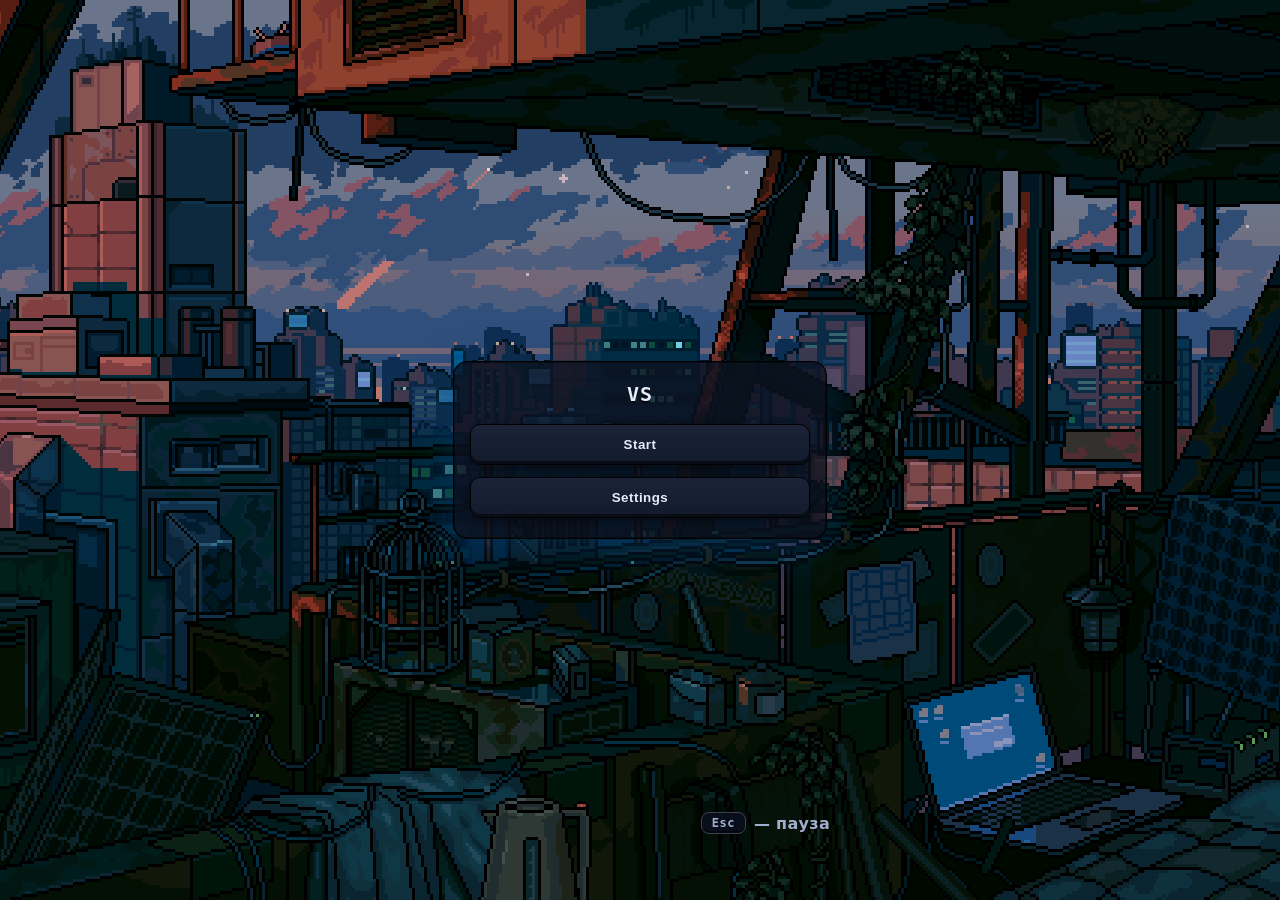
==== commit 3cd83112: "alpha_0.02" ====
--- a/index.html
+++ b/index.html
@@ -8,9 +8,6 @@
 </head>
 <body>
   <div id="wrap">
-    <!-- FX overlay для всплывающих +XP -->
-    <div id="fx"></div>
-
     <!-- HUD -->
     <div class="hud">
       <div class="row">
@@ -27,8 +24,13 @@
       </div>
     </div>
 
-    <!-- Игровое поле -->
-    <canvas id="game" width="1240" height="920"></canvas>
+    <!-- Игровое поле (обёрнуто в .stage для виньетки по контуру) -->
+    <div class="stage">
+      <canvas id="game" width="1240" height="920"></canvas>
+    </div>
+
+    <!-- FX overlay для всплывающих +XP -->
+    <div id="fx"></div>
 
     <p class="muted">WASD — движение · Автоатака — каждые N сек · Поднимай синие кристаллы для EXP · Избегай врагов</p>
   </div><!-- /wrap -->
--- a/css/style.css
+++ b/css/style.css
@@ -1,66 +1,33 @@
+/* ====== BASE ====== */
 html, body {
   height: 100%;
   margin: 0;
+  background: none;             /* фон задаём через ::before */
   color: #e7e7ea;
   font-family: system-ui, -apple-system, Segoe UI, Roboto, Ubuntu, Cantarell, Noto Sans, Helvetica, Arial, "Apple Color Emoji", "Segoe UI Emoji";
-  background: none !important;
-  overflow: hidden;
 }
 
-/* Псевдо-элемент делает эффект за всем контентом */
-/* === Глитч-фон с тревогой при низком HP === */
-body::before {
-  content: "";
-  position: fixed;
-  inset: 0;
-  z-index: -1;
-  pointer-events: none;
-  background:
-    linear-gradient(177deg, #0a0b11 0%, #0c0f18 100%),
-    repeating-linear-gradient(90deg, rgba(255,255,255,0.02) 0px, rgba(255,255,255,0.02) 2px, transparent 2px, transparent 4px),
-    repeating-linear-gradient(0deg, rgba(255,255,255,0.015) 0px, rgba(255,255,255,0.015) 1px, transparent 1px, transparent 3px);
-  background-blend-mode: overlay;
-  animation: glitchShift 6s steps(4) infinite, glitchNoise 1.6s linear infinite;
-  filter: brightness(1.1) contrast(1.1);
-  opacity: 6;
-  transition: filter 0.4s ease, background-color 0.4s ease;
+/* Контейнер страницы */
+#wrap { display:flex; flex-direction:column; align-items:center; gap:8px; padding:12px; }
+
+/* ====== Сцена и канвас ====== */
+/* ВАЖНО: canvas оборачиваем в .stage (см. HTML ниже) */
+.stage {
+  position: relative;
+  display: inline-block;
+  border-radius: 12px;           /* совпадает с canvas */
 }
 
-/* стандартные анимации */
-@keyframes glitchShift {
-  0%, 100% { background-position: 0 0, 0 0, 0 0; }
-  25% { background-position: 2px 1px, 2px 0, -1px 2px; }
-  50% { background-position: -2px -1px, -1px 2px, 1px -2px; }
-  75% { background-position: 1px -2px, -2px -1px, 0 1px; }
+/* аккуратный борт у самого канваса */
+canvas {
+  background:#111418;
+  border:1px solid #1f2733;
+  border-radius:12px;
+  image-rendering: pixelated;
+  display:block;
 }
 
-@keyframes glitchNoise {
-  0%, 100% { opacity: 0.95; filter: brightness(1.1) contrast(1.1); }
-  50% { opacity: 1; filter: brightness(1.2) contrast(1.25); }
-}
-
-/* ⚠️ мигающий эффект при низком HP */
-@keyframes glitchLowHP {
-  0%, 100% { background-color: rgba(255,0,0,0.05); filter: brightness(1.2) contrast(1.4); }
-  50% { background-color: rgba(255,0,0,0.25); filter: brightness(1.4) contrast(1.6); }
-}
-
-/* ... твой глитч-фон ... */
-.low-hp::before{
-  animation: glitchShift 6s steps(4) infinite, glitchNoise 1.6s linear infinite, glitchLowHP 1s ease-in-out infinite;
-}
-@keyframes glitchLowHP{
-  0%,100%{ background-color:rgba(255,0,0,0.05); filter:brightness(1.2) contrast(1.4); }
-  50%{ background-color:rgba(255,0,0,0.25); filter:brightness(1.4) contrast(1.6); }
-}
-
-
-
-
-
-
-#wrap { display:flex; flex-direction:column; align-items:center; gap:8px; padding:12px; }
-canvas { background:#111418; border:1px solid #1f2733; border-radius:12px; image-rendering: pixelated; }
+/* ====== HUD / UI как было ранее ====== */
 .hud { width: min(1240px, 98vw); display:flex; justify-content:space-between; align-items:center; gap:8px; }
 .hud .row { display:flex; align-items:center; gap:12px; }
 .bar { flex:1; height:12px; background:#1a2230; border-radius:8px; overflow:hidden; border:1px solid #263044; }
@@ -69,44 +36,92 @@
 .pill { padding:4px 8px; background:#1a2230; border:1px solid #263044; border-radius:999px; font-variant-numeric: tabular-nums; }
 .btn { padding:6px 10px; background:#1a2230; border:1px solid #2a3650; border-radius:8px; cursor:pointer; user-select:none; }
 .btn:hover { background:#212a3a; }
-.levelup { position:fixed; inset:0; display:grid; place-items:center; backdrop-filter: blur(2px); z-index: 9000; }
+
+/* Levelup modal */
+.levelup { position:fixed; inset:0; display:none; place-items:center; backdrop-filter: blur(2px); z-index:40; }
 .card { background:#121620; border:1px solid #2a3650; border-radius:16px; padding:16px; width:min(420px, 92vw); }
 .opts { display:grid; gap:8px; margin-top:12px; }
 .opt { padding:10px; border:1px solid #33425f; border-radius:12px; cursor:pointer; background:#161b28; }
 .opt:hover { background:#1b2132; }
 .muted { opacity:.8; font-size:.9em; }
 
-/* XP popups overlay */
+/* ====== Pixel UI / START & STORY overlays ====== */
+.pixel { font-family: monospace; letter-spacing: 1px; image-rendering: pixelated; -webkit-font-smoothing: none; -moz-osx-font-smoothing: grayscale; }
+.overlay { position: fixed; inset: 0; display: grid; place-items: center; background: linear-gradient(#0b0e13aa,#0b0e13aa); z-index: 50; }
+.card-px { background:#0f1420; border:3px solid #2c3650; border-radius:8px; padding:16px; width:min(560px, 94vw); box-shadow:0 0 0 4px #0b0e13; }
+.hdr-px { font-weight:700; margin:0 0 8px 0; }
+.txt-px { color:#bcd1ff; line-height:1.5; white-space:pre-wrap; min-height:4em; }
+.btn-px { display:inline-block; margin-top:12px; padding:8px 12px; background:#162036; border:2px solid #2f3e63; border-radius:6px; cursor:pointer; user-select:none; }
+.btn-px:hover { background:#1a2644; }
+.mini-hint { color:#8aa1d8; font-size:.85em; opacity:.9; }
+.story-wrap { display:flex; gap:12px; align-items:flex-start; }
+.portrait { width:80px; height:80px; flex:0 0 auto; border:2px solid #2c3650; border-radius:6px; background:#0b0f18; display:grid; place-items:center; overflow:hidden; image-rendering: pixelated; }
+.portrait > img { max-width:100%; max-height:100%; object-fit:contain; image-rendering: pixelated; }
+@media (max-width:520px){ .portrait{ width:64px; height:64px; } }
+
+/* ====== XP popups ====== */
 #fx { position: fixed; inset: 0; pointer-events: none; }
-.xppop {
-  position: fixed; font-weight: 700; text-shadow: 0 1px 0 #0007; opacity: 0;
-  transform: translate(-50%, 8px) scale(0.98);
-  transition: transform .8s ease-out, opacity .8s ease-out;
-}
+.xppop { position: fixed; font-weight: 700; text-shadow: 0 1px 0 #0007; opacity: 0; transform: translate(-50%, 8px) scale(0.98); transition: transform .8s ease-out, opacity .8s ease-out; }
 .xppop.show { opacity: 1; transform: translate(-50%, -18px) scale(1); }
 
-/* Pixel UI / overlays */
-.pixel { font-family: monospace; letter-spacing: 1px; image-rendering: pixelated;
-  -webkit-font-smoothing: none; -moz-osx-font-smoothing: grayscale; }
-.overlay { position: fixed; inset: 0; display: grid; place-items: center;
-  background: linear-gradient(#0b0e13aa,#0b0e13aa); z-index: 9999; }
-.card-px { background:#0f1420; border:3px solid #2c3650; border-radius:8px;
-  padding:16px; width:min(560px, 94vw); box-shadow:0 0 0 4px #0b0e13; }
-.hdr-px { font-weight:700; margin:0 0 8px 0; }
-.txt-px { color:#bcd1ff; line-height:1.5; white-space:pre-wrap; min-height:4em; }
-.btn-px { display:inline-block; margin-top:12px; padding:8px 12px; background:#162036;
-  border:2px solid #2f3e63; border-radius:6px; cursor:pointer; user-select:none; }
-.btn-px:hover { background:#1a2644; }
-.mini-hint { color:#8aa1d8; font-size:.85em; opacity:.9; }
+/* ====== ГЛИТЧ-ФОН (за всей страницей) ====== */
+body::before {
+  content: "";
+  position: fixed;
+  inset: 0;
+  z-index: -1;
+  pointer-events: none;
 
-/* Story layout with portrait GIF */
-.story-wrap { display:flex; gap:12px; align-items:flex-start; }
-.portrait {
-  width:80px; height:80px; flex:0 0 auto;
-  border:2px solid #2c3650; border-radius:6px; background:#0b0f18;
-  display:grid; place-items:center; overflow:hidden; image-rendering: pixelated;
+  background:
+    linear-gradient(177deg, #0a0b11 0%, #0c0f18 100%),
+    repeating-linear-gradient(90deg, rgba(255,255,255,0.02) 0px, rgba(255,255,255,0.02) 2px, transparent 2px, transparent 4px),
+    repeating-linear-gradient(0deg, rgba(255,255,255,0.015) 0px, rgba(255,255,255,0.015) 1px, transparent 1px, transparent 3px);
+  background-blend-mode: overlay;
+
+  animation: glitchShift 6s steps(4) infinite, glitchNoise 1.6s linear infinite;
+  filter: brightness(1.1) contrast(1.1);
+  opacity: 0.95;
 }
-.portrait > img {
-  max-width:100%; max-height:100%; object-fit:contain; image-rendering: pixelated;
+
+@keyframes glitchShift {
+  0%, 100% { background-position: 0 0, 0 0, 0 0; }
+  25% { background-position: 2px 1px, 2px 0, -1px 2px; }
+  50% { background-position: -2px -1px, -1px 2px, 1px -2px; }
+  75% { background-position: 1px -2px, -2px -1px, 0 1px; }
 }
-@media (max-width:520px){ .portrait{ width:64px; height:64px; } }
+@keyframes glitchNoise {
+  0%, 100% { opacity: 0.95; filter: brightness(1.1) contrast(1.1); }
+  50% { opacity: 1; filter: brightness(1.2) contrast(1.25); }
+}
+
+/* ====== НИЗКИЙ HP: мягкая КРАСНАЯ ВИНЬЕТКА-КОНТУР вокруг канваса ======
+   Важно: это кольцо ВНЕ канваса, не закрашивает его. */
+.stage::after {
+  content: "";
+  position: absolute;
+  inset: 0;                     /* по периметру канваса */
+  border-radius: 12px;
+  pointer-events: none;
+  z-index: 2;
+
+  /* «контур»: несколько наружных теней — они не заходят внутрь */
+  box-shadow:
+    0 0 0 3px rgba(255, 0, 0, 0.22),      /* тонкий красный ободок */
+    0 0 14px 6px rgba(255, 0, 0, 0.14),   /* мягкое свечение ближе */
+    0 0 36px 12px rgba(255, 0, 0, 0.10);  /* дальнее рассеяние */
+
+  opacity: 0;                    /* по умолчанию скрыта */
+  transition: opacity .35s ease;
+}
+
+/* активируется добавлением .low-hp на body (как и раньше) */
+body.low-hp .stage::after {
+  opacity: .6;                   /* менее ярко */
+  animation: ringBreath 1.8s ease-in-out infinite;
+}
+
+@keyframes ringBreath {
+  0%   { opacity: .45; filter: brightness(1) contrast(1); }
+  50%  { opacity: .75; filter: brightness(1.1) contrast(1.1); }
+  100% { opacity: .45; filter: brightness(1) contrast(1); }
+}
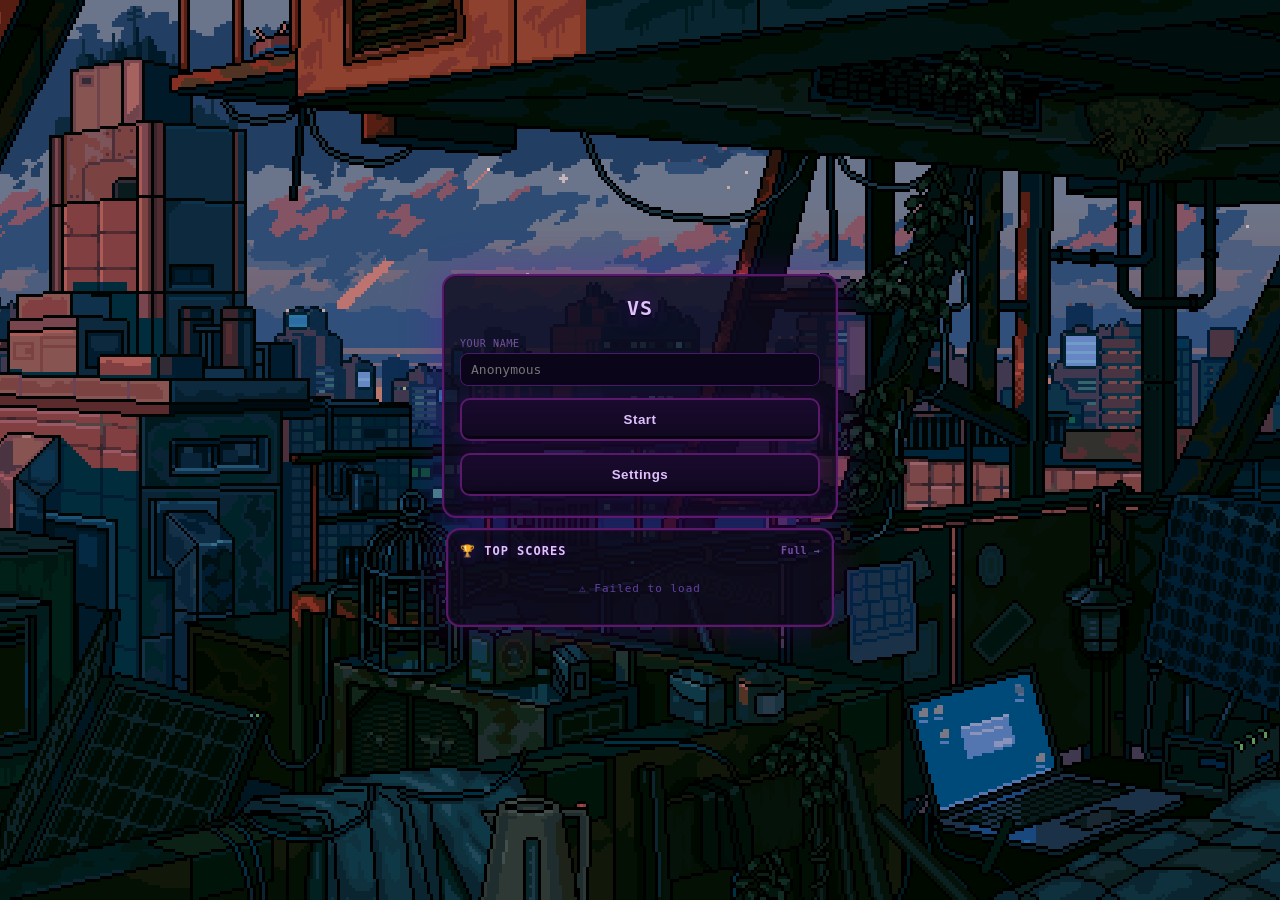
==== commit 001b3517: "1" ====
--- a/index.html
+++ b/index.html
@@ -1,5 +1,5 @@
 <!DOCTYPE html>
-<html lang="ru">
+<html lang="en">
 <head>
   <meta charset="utf-8" />
   <meta name="viewport" content="width=device-width, initial-scale=1" />
@@ -19,28 +19,28 @@
         <div class="bar hp" style="width:180px"><i id="hpbar"></i></div>
         <span class="pill">Kills: <span id="kills">0</span></span>
         <span class="pill">Time: <span id="time">00:00</span></span>
-        <span class="btn" id="pauseBtn">⏸︎ Пауза</span>
-        <span class="btn" id="musicBtn">♫ Музыка: выкл</span>
+        <span class="btn" id="pauseBtn">⏸︎ Pause</span>
+        <span class="btn" id="musicBtn">♫ Music: off</span>
       </div>
     </div>
 
-    <!-- Игровое поле (обёрнуто в .stage для виньетки по контуру) -->
+    <!-- Game canvas wrapped in .stage for vignette -->
     <div class="stage">
       <canvas id="game" width="1240" height="920"></canvas>
     </div>
 
-    <!-- FX overlay для всплывающих +XP -->
+    <!-- FX overlay for floating +XP popups -->
     <div id="fx"></div>
 
-    <p class="muted">WASD — движение · Автоатака — каждые N сек · Поднимай синие кристаллы для EXP · Избегай врагов</p>
+    <p class="muted">WASD — move · Auto-attack every few sec · Collect blue crystals for EXP · Avoid enemies</p>
   </div><!-- /wrap -->
 
-  <!-- START overlay -->
+  <!-- START overlay (rebuilt by JS buildStartMenu) -->
   <div class="overlay pixel" id="startOverlay">
     <div class="card-px">
       <h3 class="hdr-px">VSurvivors — Digital Dreamscape</h3>
-      <p class="mini-hint">WASD — движение · Авто-бой · Подбери кристаллы для EXP</p>
-      <div class="btn-px" id="startBtn">▶ СТАРТ</div>
+      <p class="mini-hint">WASD — move · Auto-attack · Collect crystals for EXP</p>
+      <div class="btn-px" id="startBtn">▶ START</div>
     </div>
   </div>
 
@@ -53,16 +53,16 @@
         </div>
         <div class="txt-px" id="storyText"></div>
       </div>
-      <div class="btn-px" id="storyOk" style="display:none">Продолжить</div>
-      <div class="mini-hint" id="storyHint" style="display:none">Нажми, чтобы продолжить…</div>
+      <div class="btn-px" id="storyOk" style="display:none">Continue</div>
+      <div class="mini-hint" id="storyHint" style="display:none">Click to continue…</div>
     </div>
   </div>
 
   <!-- Level Up overlay -->
   <div class="levelup" id="levelup" style="display:none">
     <div class="card">
-      <h3>Повышение уровня!</h3>
-      <p class="muted">Выберите апгрейд:</p>
+      <h3>Level Up!</h3>
+      <p class="muted">Choose an upgrade:</p>
       <div class="opts" id="opts"></div>
     </div>
   </div>
--- a/css/style.css
+++ b/css/style.css
@@ -2,8 +2,8 @@
 html, body {
   height: 100%;
   margin: 0;
-  background: none;             /* фон задаём через ::before */
-  color: #e7e7ea;
+  background: none;
+  color: #e0c0ff;
   font-family: system-ui, -apple-system, Segoe UI, Roboto, Ubuntu, Cantarell, Noto Sans, Helvetica, Arial, "Apple Color Emoji", "Segoe UI Emoji";
 }
 
@@ -11,51 +11,97 @@
 #wrap { display:flex; flex-direction:column; align-items:center; gap:8px; padding:12px; }
 
 /* ====== Сцена и канвас ====== */
-/* ВАЖНО: canvas оборачиваем в .stage (см. HTML ниже) */
 .stage {
   position: relative;
   display: inline-block;
-  border-radius: 12px;           /* совпадает с canvas */
+  border-radius: 12px;
 }
 
-/* аккуратный борт у самого канваса */
 canvas {
-  background:#111418;
-  border:1px solid #1f2733;
+  background:#0a0614;
+  border:1px solid #3d1a55;
   border-radius:12px;
   image-rendering: pixelated;
   display:block;
 }
 
-/* ====== HUD / UI как было ранее ====== */
+/* ====== HUD ====== */
 .hud { width: min(1240px, 98vw); display:flex; justify-content:space-between; align-items:center; gap:8px; }
 .hud .row { display:flex; align-items:center; gap:12px; }
-.bar { flex:1; height:12px; background:#1a2230; border-radius:8px; overflow:hidden; border:1px solid #263044; }
-.bar>i { display:block; height:100%; background:#3aa0ff; width:0%; transition:width 120ms linear; }
+.bar { flex:1; height:12px; background:#120820; border-radius:8px; overflow:hidden; border:1px solid #3d1a55; }
+.bar>i { display:block; height:100%; background:#9944ff; width:0%; transition:width 120ms linear; }
 .bar.hp>i { background:#ff4d6d; }
-.pill { padding:4px 8px; background:#1a2230; border:1px solid #263044; border-radius:999px; font-variant-numeric: tabular-nums; }
-.btn { padding:6px 10px; background:#1a2230; border:1px solid #2a3650; border-radius:8px; cursor:pointer; user-select:none; }
-.btn:hover { background:#212a3a; }
+.pill { padding:4px 8px; background:#0f0a1e; border:1px solid #3d1a55; border-radius:999px; font-variant-numeric: tabular-nums; color:#e0c0ff; }
+.btn { padding:6px 10px; background:#0f0a1e; border:1px solid #4a1a6a; border-radius:8px; cursor:pointer; user-select:none; color:#e0c0ff; }
+.btn:hover { background:#1e0d35; }
 
-/* Levelup modal */
-.levelup { position:fixed; inset:0; display:none; place-items:center; backdrop-filter: blur(2px); z-index:40; }
-.card { background:#121620; border:1px solid #2a3650; border-radius:16px; padding:16px; width:min(420px, 92vw); }
+/* ====== Level Up modal ====== */
+.levelup {
+  position:fixed; inset:0; display:none; place-items:center;
+  backdrop-filter: blur(5px);
+  background: rgba(5,2,12,0.72);
+  z-index:40;
+}
+.card {
+  background:#0f0a1e;
+  border:2px solid #5a1a6a;
+  border-radius:16px;
+  padding:20px;
+  width:min(440px, 92vw);
+  box-shadow: 0 0 40px #8800cc44, inset 0 0 0 1px #2a0a3a;
+}
+.card h3 { margin:0 0 4px 0; color:#e0c0ff; font-size:1.2em; letter-spacing:.5px; }
 .opts { display:grid; gap:8px; margin-top:12px; }
-.opt { padding:10px; border:1px solid #33425f; border-radius:12px; cursor:pointer; background:#161b28; }
-.opt:hover { background:#1b2132; }
-.muted { opacity:.8; font-size:.9em; }
+.opt {
+  padding:10px 14px;
+  border:1px solid #4a1a6a;
+  border-radius:12px;
+  cursor:pointer;
+  background:#150d28;
+  color:#e0c0ff;
+  transition: background .12s, border-color .12s, box-shadow .12s;
+}
+.opt:hover {
+  background:#1e1035;
+  border-color:#7a2a9a;
+  box-shadow: 0 0 12px #8800cc33;
+}
+.muted { opacity:.75; font-size:.9em; color:#9060c0; }
 
 /* ====== Pixel UI / START & STORY overlays ====== */
 .pixel { font-family: monospace; letter-spacing: 1px; image-rendering: pixelated; -webkit-font-smoothing: none; -moz-osx-font-smoothing: grayscale; }
-.overlay { position: fixed; inset: 0; display: grid; place-items: center; background: linear-gradient(#0b0e13aa,#0b0e13aa); z-index: 50; }
-.card-px { background:#0f1420; border:3px solid #2c3650; border-radius:8px; padding:16px; width:min(560px, 94vw); box-shadow:0 0 0 4px #0b0e13; }
-.hdr-px { font-weight:700; margin:0 0 8px 0; }
-.txt-px { color:#bcd1ff; line-height:1.5; white-space:pre-wrap; min-height:4em; }
-.btn-px { display:inline-block; margin-top:12px; padding:8px 12px; background:#162036; border:2px solid #2f3e63; border-radius:6px; cursor:pointer; user-select:none; }
-.btn-px:hover { background:#1a2644; }
-.mini-hint { color:#8aa1d8; font-size:.85em; opacity:.9; }
-.story-wrap { display:flex; gap:12px; align-items:flex-start; }
-.portrait { width:80px; height:80px; flex:0 0 auto; border:2px solid #2c3650; border-radius:6px; background:#0b0f18; display:grid; place-items:center; overflow:hidden; image-rendering: pixelated; }
+.overlay {
+  position: fixed; inset: 0; display: grid; place-items: center;
+  background: rgba(5,2,12,0.80);
+  backdrop-filter: blur(5px);
+  z-index: 50;
+}
+.card-px {
+  background:#0f0a1e;
+  border:2px solid #5a1a6a;
+  border-radius:10px;
+  padding:20px;
+  width:min(560px, 94vw);
+  box-shadow: 0 0 40px #8800cc44, inset 0 0 0 1px #2a0a3a;
+}
+.hdr-px { font-weight:700; margin:0 0 10px 0; color:#e0c0ff; letter-spacing:.5px; }
+.txt-px { color:#c8a0f0; line-height:1.6; white-space:pre-wrap; min-height:4em; }
+.btn-px {
+  display:inline-block; margin-top:12px; padding:9px 16px;
+  background:#1a0a2e; border:2px solid #5a1a6a; border-radius:7px;
+  cursor:pointer; user-select:none; color:#e0c0ff; font-weight:600;
+  transition: background .12s, box-shadow .12s;
+}
+.btn-px:hover { background:#220d3e; box-shadow: 0 0 14px #8800cc55; }
+.mini-hint { color:#7050a0; font-size:.85em; opacity:.9; }
+.story-wrap { display:flex; gap:14px; align-items:flex-start; }
+.portrait {
+  width:80px; height:80px; flex:0 0 auto;
+  border:2px solid #5a1a6a; border-radius:6px;
+  background:#0a0518; display:grid; place-items:center;
+  overflow:hidden; image-rendering: pixelated;
+  box-shadow: 0 0 16px #8800cc33;
+}
 .portrait > img { max-width:100%; max-height:100%; object-fit:contain; image-rendering: pixelated; }
 @media (max-width:520px){ .portrait{ width:64px; height:64px; } }
 
@@ -64,7 +110,7 @@
 .xppop { position: fixed; font-weight: 700; text-shadow: 0 1px 0 #0007; opacity: 0; transform: translate(-50%, 8px) scale(0.98); transition: transform .8s ease-out, opacity .8s ease-out; }
 .xppop.show { opacity: 1; transform: translate(-50%, -18px) scale(1); }
 
-/* ====== ГЛИТЧ-ФОН (за всей страницей) ====== */
+/* ====== ГЛИТЧ-ФОН ====== */
 body::before {
   content: "";
   position: fixed;
@@ -73,9 +119,9 @@
   pointer-events: none;
 
   background:
-    linear-gradient(177deg, #0a0b11 0%, #0c0f18 100%),
-    repeating-linear-gradient(90deg, rgba(255,255,255,0.02) 0px, rgba(255,255,255,0.02) 2px, transparent 2px, transparent 4px),
-    repeating-linear-gradient(0deg, rgba(255,255,255,0.015) 0px, rgba(255,255,255,0.015) 1px, transparent 1px, transparent 3px);
+    linear-gradient(177deg, #080412 0%, #0b0618 100%),
+    repeating-linear-gradient(90deg, rgba(180,80,255,0.018) 0px, rgba(180,80,255,0.018) 2px, transparent 2px, transparent 4px),
+    repeating-linear-gradient(0deg, rgba(180,80,255,0.013) 0px, rgba(180,80,255,0.013) 1px, transparent 1px, transparent 3px);
   background-blend-mode: overlay;
 
   animation: glitchShift 6s steps(4) infinite, glitchNoise 1.6s linear infinite;
@@ -85,43 +131,52 @@
 
 @keyframes glitchShift {
   0%, 100% { background-position: 0 0, 0 0, 0 0; }
-  25% { background-position: 2px 1px, 2px 0, -1px 2px; }
-  50% { background-position: -2px -1px, -1px 2px, 1px -2px; }
-  75% { background-position: 1px -2px, -2px -1px, 0 1px; }
+  25%  { background-position: 2px 1px, 2px 0, -1px 2px; }
+  50%  { background-position: -2px -1px, -1px 2px, 1px -2px; }
+  75%  { background-position: 1px -2px, -2px -1px, 0 1px; }
 }
 @keyframes glitchNoise {
   0%, 100% { opacity: 0.95; filter: brightness(1.1) contrast(1.1); }
-  50% { opacity: 1; filter: brightness(1.2) contrast(1.25); }
+  50%       { opacity: 1;    filter: brightness(1.2) contrast(1.25); }
 }
 
-/* ====== НИЗКИЙ HP: мягкая КРАСНАЯ ВИНЬЕТКА-КОНТУР вокруг канваса ======
-   Важно: это кольцо ВНЕ канваса, не закрашивает его. */
+/* ====== НИЗКИЙ HP: красная виньетка ====== */
 .stage::after {
   content: "";
   position: absolute;
-  inset: 0;                     /* по периметру канваса */
+  inset: 0;
   border-radius: 12px;
   pointer-events: none;
   z-index: 2;
-
-  /* «контур»: несколько наружных теней — они не заходят внутрь */
   box-shadow:
-    0 0 0 3px rgba(255, 0, 0, 0.22),      /* тонкий красный ободок */
-    0 0 14px 6px rgba(255, 0, 0, 0.14),   /* мягкое свечение ближе */
-    0 0 36px 12px rgba(255, 0, 0, 0.10);  /* дальнее рассеяние */
-
-  opacity: 0;                    /* по умолчанию скрыта */
+    0 0 0 3px rgba(255, 0, 0, 0.22),
+    0 0 14px 6px rgba(255, 0, 0, 0.14),
+    0 0 36px 12px rgba(255, 0, 0, 0.10);
+  opacity: 0;
   transition: opacity .35s ease;
 }
-
-/* активируется добавлением .low-hp на body (как и раньше) */
 body.low-hp .stage::after {
-  opacity: .6;                   /* менее ярко */
+  opacity: .6;
   animation: ringBreath 1.8s ease-in-out infinite;
 }
-
 @keyframes ringBreath {
   0%   { opacity: .45; filter: brightness(1) contrast(1); }
   50%  { opacity: .75; filter: brightness(1.1) contrast(1.1); }
   100% { opacity: .45; filter: brightness(1) contrast(1); }
 }
+
+/* ====== BOSS FIGHT: красное мигание фона ====== */
+body.boss-fight::after {
+  content: "";
+  position: fixed;
+  inset: 0;
+  z-index: -1;
+  pointer-events: none;
+  background: radial-gradient(ellipse at center, rgba(180,0,0,0.18) 0%, rgba(120,0,0,0.32) 60%, rgba(60,0,0,0.45) 100%);
+  animation: bossBgPulse 1.4s ease-in-out infinite;
+}
+@keyframes bossBgPulse {
+  0%   { opacity: 0.4; }
+  50%  { opacity: 1.0; }
+  100% { opacity: 0.4; }
+}
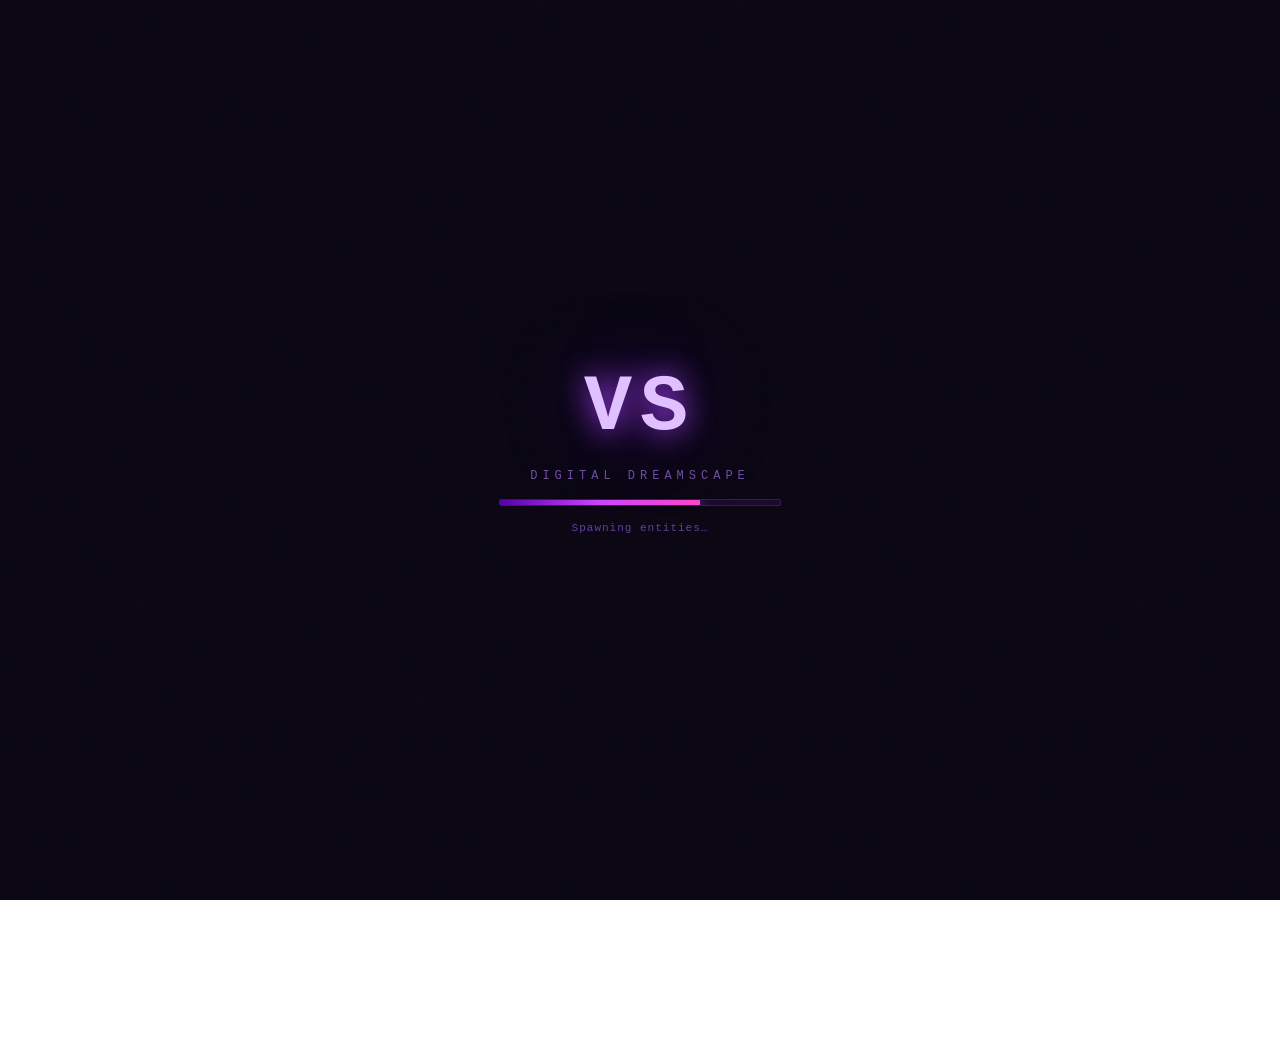
==== commit 1292399c: "1" ====
--- a/index.html
+++ b/index.html
@@ -7,7 +7,7 @@
   <link rel="stylesheet" href="css/style.css">
 </head>
 <body>
-  <div id="wrap">
+  <div id="wrap" style="opacity:0;transition:opacity .4s ease;">
     <!-- HUD -->
     <div class="hud">
       <div class="row">
@@ -67,6 +67,17 @@
     </div>
   </div>
 
+  <!-- LOADING SCREEN — прячется JS-ом после загрузки -->
+  <div id="loadScreen">
+    <div id="loadBg"></div>
+    <div id="loadBox">
+      <div id="loadTitle" data-text="VS">VS</div>
+      <div id="loadSub">Digital Dreamscape</div>
+      <div id="loadBarWrap"><div id="loadBar"></div></div>
+      <div id="loadMsg">Initializing…</div>
+    </div>
+  </div>
+
   <script src="js/game.js"></script>
 </body>
 </html>
--- a/css/style.css
+++ b/css/style.css
@@ -1,3 +1,158 @@
+/* ====== LOADING SCREEN ====== */
+#loadScreen {
+  position: fixed; inset: 0; z-index: 9999;
+  background: #080412;
+  display: flex; align-items: center; justify-content: center;
+  transition: opacity .5s ease;
+  overflow: hidden;
+}
+#loadBg {
+  position: absolute; inset: -20px;
+  background: url('img/menu/bg.gif') center/cover no-repeat;
+  filter: blur(80px) brightness(0.35);
+  z-index: 0;
+}
+#loadScreen.hide { opacity: 0; pointer-events: none; }
+
+/* Сканлайны поверх всего */
+#loadScreen::before {
+  content: "";
+  position: absolute; inset: 0; pointer-events: none; z-index: 2;
+  background: repeating-linear-gradient(
+    0deg,
+    rgba(0,0,0,0.13) 0px, rgba(0,0,0,0.13) 1px,
+    transparent 1px, transparent 3px
+  );
+  animation: scanMove 8s linear infinite;
+}
+@keyframes scanMove { from { background-position: 0 0; } to { background-position: 0 120px; } }
+
+/* Шум / статика */
+#loadScreen::after {
+  content: "";
+  position: absolute; inset: 0; pointer-events: none; z-index: 1;
+  opacity: 0.04;
+  background-image: url("data:image/svg+xml,%3Csvg viewBox='0 0 200 200' xmlns='http://www.w3.org/2000/svg'%3E%3Cfilter id='n'%3E%3CfeTurbulence type='fractalNoise' baseFrequency='0.9' numOctaves='4' stitchTiles='stitch'/%3E%3C/filter%3E%3Crect width='100%25' height='100%25' filter='url(%23n)'/%3E%3C/svg%3E");
+  background-size: 200px 200px;
+  animation: noiseAnim .12s steps(1) infinite;
+}
+@keyframes noiseAnim {
+  0%   { background-position: 0 0; }
+  25%  { background-position: -40px 20px; }
+  50%  { background-position: 20px -30px; }
+  75%  { background-position: -20px 40px; }
+  100% { background-position: 10px -10px; }
+}
+
+#loadBox {
+  position: relative; z-index: 3;
+  display: flex; flex-direction: column; align-items: center; gap: 16px;
+  font-family: ui-monospace, SFMono-Regular, Menlo, monospace;
+  animation: boxGlitch 0.9s steps(1) infinite;
+}
+@keyframes boxGlitch {
+  0%, 75%, 100% { transform: none; filter: none; }
+  76%  { transform: translate(-4px, 0) skewX(-1deg); filter: brightness(1.4); }
+  78%  { transform: translate(5px, 0); filter: brightness(0.7); }
+  80%  { transform: translate(-2px, 1px) skewX(0.5deg); }
+  82%  { transform: none; filter: none; }
+}
+
+/* Заголовок VS с RGB-сплитом */
+#loadTitle {
+  position: relative;
+  font-size: 80px; font-weight: 900; letter-spacing: 8px;
+  color: #e0c0ff;
+  text-shadow: 0 0 30px #aa44ff, 0 0 80px #6600cc88;
+  animation: titleGlitch 1.1s steps(1) infinite;
+}
+#loadTitle::before,
+#loadTitle::after {
+  content: attr(data-text);
+  position: absolute; left: 0; top: 0;
+  width: 100%; height: 100%;
+  letter-spacing: 8px; font-size: 80px; font-weight: 900;
+  opacity: 0;
+}
+#loadTitle::before {
+  color: #ff0066;
+  clip-path: polygon(0 15%, 100% 15%, 100% 38%, 0 38%);
+  animation: rgbLeft 1.1s steps(1) infinite;
+}
+#loadTitle::after {
+  color: #00ffff;
+  clip-path: polygon(0 55%, 100% 55%, 100% 78%, 0 78%);
+  animation: rgbRight 1.1s steps(1) infinite;
+}
+@keyframes titleGlitch {
+  0%, 69%, 100% { transform: none; text-shadow: 0 0 30px #aa44ff, 0 0 80px #6600cc88; }
+  70%  { transform: translate(5px, 0); text-shadow: -3px 0 #ff0066, 3px 0 #00ffff; }
+  72%  { transform: translate(-4px, 0); }
+  74%  { transform: translate(2px, -1px); text-shadow: 0 0 30px #aa44ff; }
+  76%  { transform: none; }
+}
+@keyframes rgbLeft {
+  0%, 68%, 77%, 100% { opacity: 0; transform: none; }
+  69%  { opacity: 0.9; transform: translate(-5px, 0); }
+  75%  { opacity: 0.4; transform: translate(-2px, 0); }
+  76%  { opacity: 0; }
+}
+@keyframes rgbRight {
+  0%, 68%, 77%, 100% { opacity: 0; transform: none; }
+  69%  { opacity: 0.9; transform: translate(5px, 0); }
+  75%  { opacity: 0.4; transform: translate(2px, 0); }
+  76%  { opacity: 0; }
+}
+
+#loadSub {
+  font-size: 12px; letter-spacing: 5px; color: #7050a0;
+  text-transform: uppercase;
+  animation: subFlicker 0.7s steps(1) infinite;
+}
+@keyframes subFlicker {
+  0%, 80%, 86%, 100% { opacity: 1; }
+  81%  { opacity: 0; }
+  85%  { opacity: 0; }
+  87%  { opacity: 0.4; }
+}
+
+#loadBarWrap {
+  width: 280px; height: 5px;
+  background: #1a0a2e; border-radius: 2px;
+  overflow: hidden; border: 1px solid #3d1a55;
+  position: relative;
+}
+#loadBarWrap::after {
+  content: "";
+  position: absolute; inset: 0; pointer-events: none;
+  animation: barTear 0.8s steps(1) infinite;
+}
+@keyframes barTear {
+  0%, 70%, 100% { box-shadow: none; }
+  71%  { box-shadow: inset 60px 0 0 0 #080412; }
+  74%  { box-shadow: none; }
+  76%  { box-shadow: inset 30px 0 0 0 #080412; }
+  78%  { box-shadow: none; }
+}
+#loadBar {
+  height: 100%; width: 0%;
+  background: linear-gradient(90deg, #5500aa, #cc44ff, #ff44cc);
+  box-shadow: 0 0 12px #aa44ff;
+  transition: width .22s ease;
+}
+
+#loadMsg {
+  font-size: 11px; letter-spacing: 1px; min-height: 16px;
+  color: #6040a0;
+  animation: msgFlicker 0.6s steps(1) infinite;
+}
+@keyframes msgFlicker {
+  0%, 78%, 84%, 100% { opacity: 1; color: #6040a0; }
+  79%  { opacity: 0; }
+  83%  { opacity: 0; }
+  85%  { opacity: 0.5; color: #cc44ff; }
+}
+
 /* ====== BASE ====== */
 html, body {
   height: 100%;
